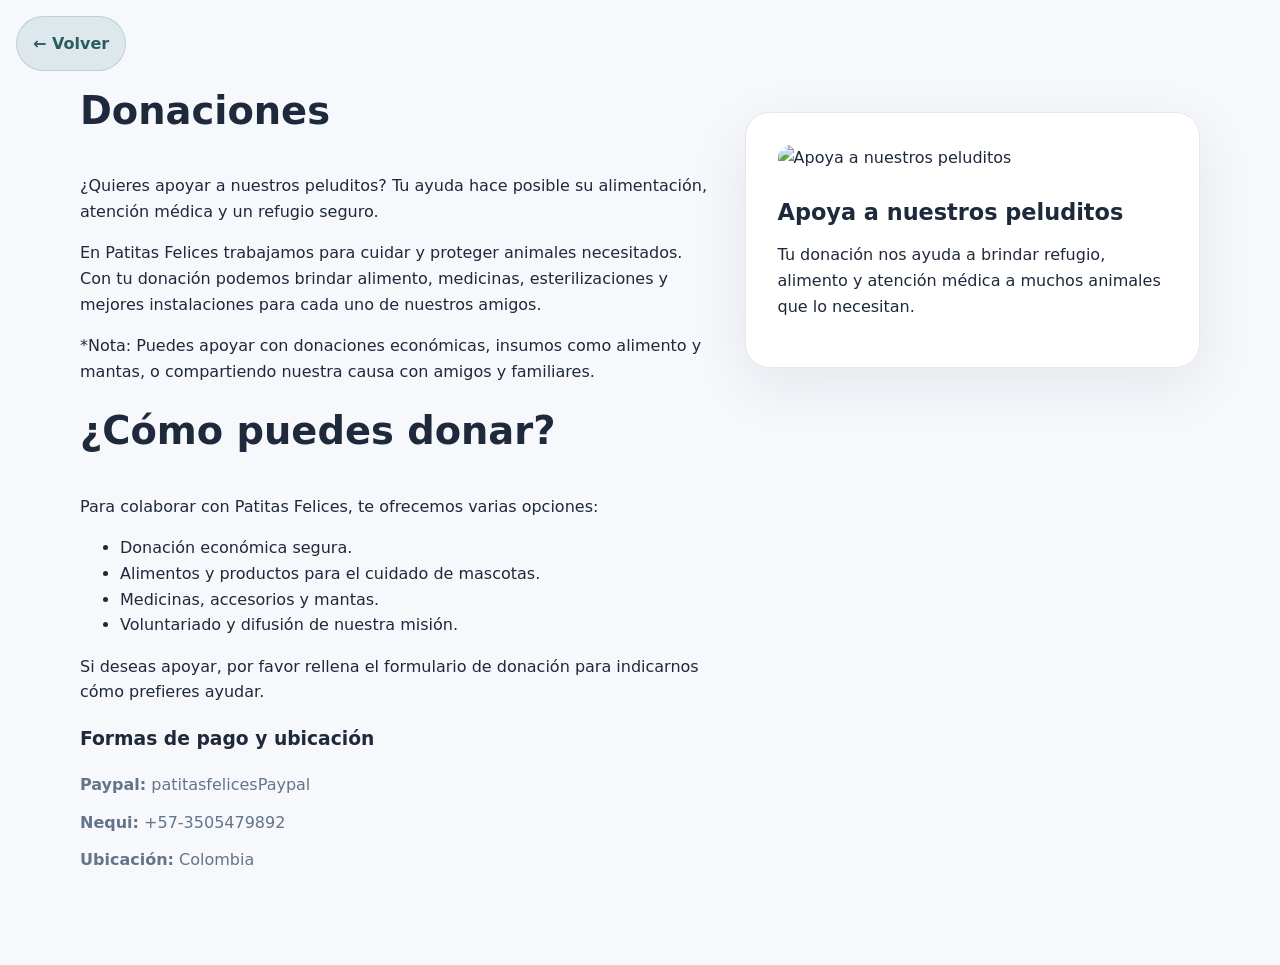
==== Donaciones.html @ f0304f80 "donaciones y adopta" ====
<!DOCTYPE html>
<html lang="es">
  <head>
    <meta charset="UTF-8" />
    <meta name="viewport" content="width=device-width, initial-scale=1.0" />
    <title>Patitas felices | Donaciones</title>
    <link rel="stylesheet" href="style.css" />
  </head>
  <body>
    <div class="back-button">
      <a href="index.html">← Volver</a>
    </div>
    <section id="contacto" class="section">
      <div class="container section__grid">
        <div>
          <h2>Donaciones</h2>
          <p>
            ¿Quieres apoyar a nuestros peluditos? Tu ayuda hace posible su alimentación, atención médica y un refugio seguro.
          </p>
          <p>
            En Patitas Felices trabajamos para cuidar y proteger animales necesitados. Con tu donación podemos brindar alimento, medicinas, esterilizaciones y mejores instalaciones para cada uno de nuestros amigos.
          </p>
          <p>
            *Nota: Puedes apoyar con donaciones económicas, insumos como alimento y mantas, o compartiendo nuestra causa con amigos y familiares.
          </p>
          <h2>¿Cómo puedes donar?</h2>
          <p>
            Para colaborar con Patitas Felices, te ofrecemos varias opciones:
          </p>
          <ul>
            <li>Donación económica segura.</li>
            <li>Alimentos y productos para el cuidado de mascotas.</li>
            <li>Medicinas, accesorios y mantas.</li>
            <li>Voluntariado y difusión de nuestra misión.</li>
          </ul>
          <p>Si deseas apoyar, por favor rellena el formulario de donación para indicarnos cómo prefieres ayudar.</p>
          <div class="contact-info">
            <h3>Formas de pago y ubicación</h3>
            <p><strong>Paypal:</strong> patitasfelicesPaypal</p> 
            <p><strong>Nequi:</strong> +57-3505479892</p>
            <p><strong>Ubicación:</strong> Colombia</p>
          </div>
        </div>
        <article class="card adopt-card">
          <img src="https://picsum.photos/id/237/500/350" alt="Apoya a nuestros peluditos" />
          <h3>Apoya a nuestros peluditos</h3>
          <p>
            Tu donación nos ayuda a brindar refugio, alimento y atención médica a muchos animales que lo necesitan.
          </p>
        </article>
      </div>
    </section>
  </body>
</html>
---- style.css ----
:root {
  --bg: #f7f8fc;
  --surface: #ffffff;
  --primary: #2c7a7b;
  --primary-dark: #285e61;
  --text: #1e293b;
  --muted: #64748b;
  --border: #e2e8f0;
  --shadow: 0 18px 60px rgba(15, 23, 42, 0.08);
  --radius: 24px;
  font-size: 16px;
}

* {
  box-sizing: border-box;
}

html,
body {
  margin: 0;
  padding: 0;
  min-height: 100%;
  font-family: Inter, system-ui, -apple-system, BlinkMacSystemFont, "Segoe UI", sans-serif;
  background: var(--bg);
  color: var(--text);
}

body {
  line-height: 1.6;
}

a {
  color: inherit;
  text-decoration: none;
}

.container {
  width: min(1120px, calc(100% - 2rem));
  margin: 0 auto;
}

.back-button {
  position: fixed;
  top: 1rem;
  left: 1rem;
  z-index: 10;
}

.back-button a,
.back-button button {
  display: inline-flex;
  align-items: center;
  gap: 0.5rem;
  padding: 0.85rem 1rem;
  border: 1px solid rgba(44, 122, 123, 0.2);
  border-radius: 999px;
  background: rgba(44, 122, 123, 0.12);
  color: var(--primary-dark);
  font-weight: 600;
  cursor: pointer;
  transition: transform 0.2s ease, background 0.2s ease;
}

.back-button a:hover,
.back-button button:hover {
  transform: translateY(-1px);
  background: rgba(44, 122, 123, 0.18);
}

.hero {
  background: linear-gradient(180deg, #d7f2f2 0%, rgba(255, 255, 255, 0.85) 100%);
  padding: 4rem 0 6rem;
}

.hero__content {
  display: grid;
  grid-template-columns: 1.2fr 0.8fr;
  gap: 2rem;
  align-items: center;
}

.hero__tag {
  margin: 0 0 0.75rem;
  text-transform: uppercase;
  letter-spacing: 0.18em;
  font-size: 0.85rem;
  color: var(--primary-dark);
}

.hero h1 {
  margin: 0;
  font-size: clamp(2.75rem, 5vw, 4.5rem);
}

.hero__subtitle {
  margin: 1.5rem 0 2rem;
  max-width: 44rem;
  color: var(--muted);
}

.hero__actions {
  display: flex;
  flex-wrap: wrap;
  gap: 1rem;
}

.btn {
  display: inline-flex;
  align-items: center;
  justify-content: center;
  padding: 0.95rem 1.7rem;
  border-radius: 999px;
  font-weight: 600;
  transition: transform 0.2s ease, box-shadow 0.2s ease;
}

.btn:hover {
  transform: translateY(-1px);
}

.btn--primary {
  background: var(--primary);
  color: white;
}

.btn--secondary {
  background: rgba(44, 122, 123, 0.12);
  color: var(--primary-dark);
}

.hero__image {
  display: flex;
  justify-content: center;
}

.hero__photo {
  width: min(320px, 100%);
  aspect-ratio: 1 / 1;
  border-radius: 36px;
  overflow: hidden;
  background: linear-gradient(180deg, #fefefe 0%, #d7f2f2 100%);
  display: grid;
  place-items: center;
  box-shadow: var(--shadow);
  transition: transform 0.35s ease, box-shadow 0.35s ease;
}

.hero__photo img {
  width: 100%;
  height: 100%;
  object-fit: cover;
  display: block;
  transition: transform 0.35s ease;
}

img {
  transition: transform 0.35s ease;
}

img:hover,
img:focus-visible {
  transform: scale(1.03);
}

.hero__photo:hover,
.hero__photo:focus-within {
  transform: scale(1.04);
  box-shadow: 0 28px 70px rgba(15, 23, 42, 0.14);
}

.hero__photo:hover img,
.hero__photo:focus-within img {
  transform: scale(1.08);
}

table,
.hover-expand {
  transition: transform 0.25s ease, box-shadow 0.25s ease;
}

table:hover,
.hover-expand:hover {
  transform: scale(1.02);
  box-shadow: 0 20px 50px rgba(15, 23, 42, 0.08);
}

.project-card {
  background: var(--surface);
  border: 1px solid var(--border);
  border-radius: 28px;
  padding: 1.75rem;
  box-shadow: 0 20px 50px rgba(15, 23, 42, 0.05);
  transition: transform 0.25s ease, box-shadow 0.25s ease;
}

.project-card:hover,
.project-card:focus-within {
  transform: scale(0.98);
  box-shadow: 0 16px 40px rgba(15, 23, 42, 0.08);
}

.section {
  padding: 5rem 0;
}

.section__grid {
  display: grid;
  grid-template-columns: 1.25fr 0.9fr;
  gap: 2rem;
  align-items: start;
}

h2 {
  margin-top: 0;
  font-size: clamp(2rem, 3vw, 2.75rem);
}

p {
  margin: 0 0 1rem;
}

.card {
  background: var(--surface);
  border: 1px solid var(--border);
  border-radius: var(--radius);
  padding: 2rem;
  box-shadow: var(--shadow);
  transition: transform 0.25s ease, box-shadow 0.25s ease;
}
.card img {
  width: auto;
  height: auto;
  border-radius: var(--radius);
  margin-bottom: 1.5rem;
  justify-content: center;
}
.adopt-card {
  margin-top: 2rem;
}
.adopt-card h3 {
  margin-top: 0;
  margin-bottom: 0.75rem;
  font-size: 1.4rem;
}

.card:hover,
.card:focus-within {
  transform: scale(1.02);
  box-shadow: 0 24px 55px rgba(15, 23, 42, 0.12);
}

.card--info ul {
  list-style: none;
  padding: 0;
  margin: 0.75rem 0 0;
}

.card--info li {
  margin-bottom: 0.85rem;
  color: var(--muted);
}

.catalog-grid,
.projects-grid {
  display: grid;
  gap: 1.5rem;
}

.catalog-grid {
  grid-template-columns: repeat(auto-fit, minmax(220px, 1fr));
}

.catalog-card,
.project-card {
  background: var(--surface);
  border: 1px solid var(--border);
  border-radius: 28px;
  padding: 1.75rem;
  box-shadow: 0 20px 50px rgba(15, 23, 42, 0.05);
  transition: transform 0.25s ease, box-shadow 0.25s ease;
}

.catalog-card {
  overflow: hidden;
}

.catalog-card img {
  border-radius: 24px;
  display: block;
  max-width: 100%;
  height: auto;
  margin: 0 auto 1rem;
  object-fit: cover;
}

.catalog-card:hover,
.catalog-card:focus-within {
  transform: scale(1.02);
  box-shadow: 0 24px 55px rgba(15, 23, 42, 0.1);
}

.skill-card h3,
.project-card h3 {
  margin-top: 0;
}

.form-link {
  display: inline-block;
  margin-top: 1rem;
  color: var(--primary);
  font-weight: 600;
}

.contact-info p {
  margin: 0.75rem 0;
  color: var(--muted);
}

.contact-form {
  display: grid;
  gap: 1rem;
}

.contact-form label {
  display: grid;
  gap: 0.5rem;
  font-weight: 600;
}

.contact-form input,
.contact-form textarea {
  width: 100%;
  border: 1px solid var(--border);
  border-radius: 18px;
  padding: 1rem 1.1rem;
  font: inherit;
  background: #f8fafc;
  color: var(--text);
}

.contact-form textarea {
  resize: vertical;
}

.footer {
  padding: 1.5rem 0 2rem;
  background: #eef4f6;
}

.footer__content {
  display: flex;
  flex-direction: column;
  align-items: flex-start;
  gap: 1rem;
  color: var(--muted);
}

.footer__brand {
  display: flex;
  align-items: center;
  gap: 1rem;
}

.footer__socials {
  display: flex;
  align-items: center;
  justify-content: center;
  gap: 3em;
}

.footer__logo {
  width: 80px;
  max-width: 100%;
  height: auto;
  border-radius: 50%;
}

.footer__social-icon {
  width: 36px;
  height: 36px;
  object-fit: cover;
  border-radius: 12px;
}

@media (max-width: 900px) {
  .hero__content,
  .section__grid {
    grid-template-columns: 1fr;
  }

  .hero {
    padding-top: 3rem;
  }
}

@media (max-width: 600px) {
  .hero {
    padding: 2.5rem 0 4rem;
  }

  .hero__photo {
    border-radius: 2rem;
  }

  .btn {
    width: 100%;
  }
}
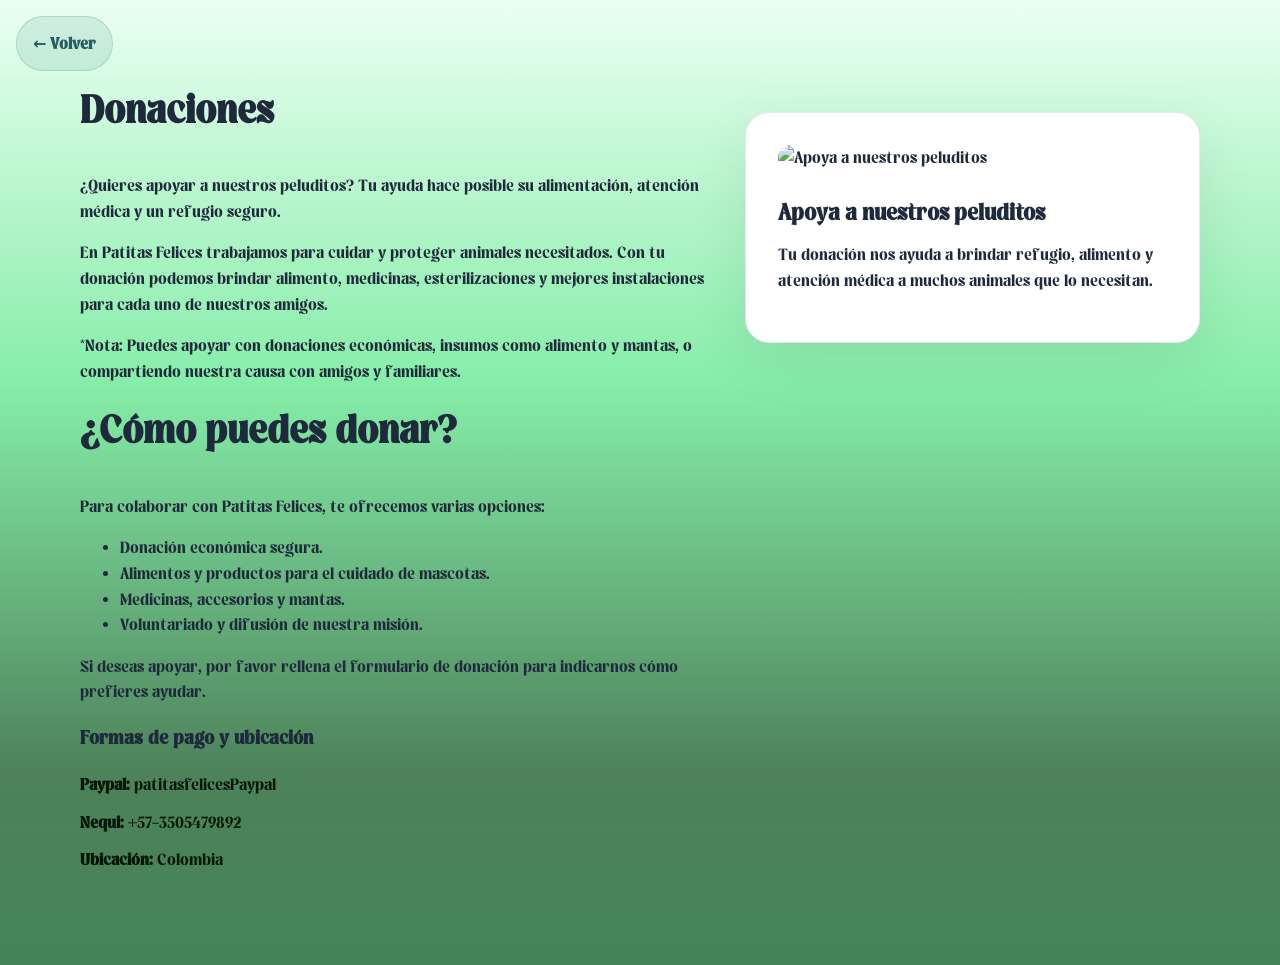
==== commit 89d48b83: "final/esperamos" ====
--- a/Donaciones.html
+++ b/Donaciones.html
@@ -42,7 +42,7 @@
           </div>
         </div>
         <article class="card adopt-card">
-          <img src="https://picsum.photos/id/237/500/350" alt="Apoya a nuestros peluditos" />
+          <img src="https://media.istockphoto.com/id/623368750/es/foto/gato-birma-sagrado-en-el-interior.jpg?s=612x612&w=0&k=20&c=ezGuXE5hLbhHHDVksyi_UmX9pvy9rhhBVQ6qRbfj33Y=" alt="Apoya a nuestros peluditos" />
           <h3>Apoya a nuestros peluditos</h3>
           <p>
             Tu donación nos ayuda a brindar refugio, alimento y atención médica a muchos animales que lo necesitan.
--- a/style.css
+++ b/style.css
@@ -1,5 +1,16 @@
+@font-face {
+  font-family: 'Mileast';
+  src: url('mileast/Mileast.otf') format('opentype');
+}
+
+@font-face {
+  font-family: 'Mileast';
+  src: url('mileast/Mileast Italic.otf') format('opentype');
+  font-style: italic;
+}
+
 :root {
-  --bg: #f7f8fc;
+  --bg: hsl(0, 0%, 100%);
   --surface: #ffffff;
   --primary: #2c7a7b;
   --primary-dark: #285e61;
@@ -7,12 +18,54 @@
   --muted: #64748b;
   --border: #e2e8f0;
   --shadow: 0 18px 60px rgba(15, 23, 42, 0.08);
+  --shadow-soft: 0 20px 50px rgba(15, 23, 42, 0.05);
+  --shadow-medium: 0 16px 40px rgba(15, 23, 42, 0.08);
+  --shadow-strong: 0 8px 16px rgba(0, 0, 0, 0.8);
+  --shadow-lift: 0 28px 70px rgba(15, 23, 42, 0.14);
+  --shadow-focus: 0 24px 55px rgba(15, 23, 42, 0.12);
+  --shadow-highlight: 0 4px 12px rgba(0, 0, 0, 0.2);
   --radius: 24px;
+  --header-bg: #1d2c25;
+  --header-text: #ffffff;
+  --header-highlight: rgba(255, 255, 255, 0.1);
+  --nav-link: #90caf9;
+  --nav-link-hover: #ffffff;
+  --primary-border: rgba(44, 122, 123, 0.2);
+  --primary-transparent: rgba(44, 122, 123, 0.12);
+  --primary-hover: rgba(44, 122, 123, 0.18);
+  --hero-bg-start: #d7f2f2;
+  --hero-bg-end: rgba(255, 255, 255, 0.85);
+  --hero-photo-bg-start: #fefefe;
+  --hero-photo-bg-end: #d7f2f2;
+  --card-glow: rgba(85, 173, 255, 1);
+  --card-text-glow: rgba(25, 236, 236, 1);
+  --text-dark: #000000;
+  --text-emphasis: #00192d;
+  --danger: #ff0000;
+  --btn-secondary-bg: #52747a;
+  --form-bg: #f8fafc;
+  --footer-bg: #eef4f6;
+  --pulse-color: rgba(144, 202, 249, 0.7);
+  --pulse-color-fade: rgba(144, 202, 249, 0);
+  --backend-surface: rgba(38, 50, 56, 0.9);
+  --backend-shadow: rgba(0, 0, 0, 0.5);
+  --backend-hover-shadow: rgba(144, 202, 249, 0.4);
+  --backend-accent-start: #0d47a1;
+  --backend-accent-end: #90caf9;
+  --header-title-shadow: rgba(0, 0, 0, 0.9);
   font-size: 16px;
 }
 
 * {
   box-sizing: border-box;
+}
+
+.huellas {
+  position: absolute;
+  width: 100%;
+  height: 100%;
+  object-fit: cover;
+  z-index: 1;
 }
 
 html,
@@ -20,9 +73,11 @@
   margin: 0;
   padding: 0;
   min-height: 100%;
-  font-family: Inter, system-ui, -apple-system, BlinkMacSystemFont, "Segoe UI", sans-serif;
-  background: var(--bg);
+  font-family: 'Mileast', Inter, system-ui, -apple-system, BlinkMacSystemFont, "Segoe UI", sans-serif;
+  background: linear-gradient(rgb(235, 255, 242),rgb(133, 237, 168),rgb(77, 130, 90),rgb(61, 132, 85),rgb(6, 60, 33),rgb(9, 73, 49));
+  background-size: 200% 200%;
   color: var(--text);
+  z-index: 2;
 }
 
 body {
@@ -37,6 +92,84 @@
 .container {
   width: min(1120px, calc(100% - 2rem));
   margin: 0 auto;
+}
+
+header {
+  background: var(--header-bg);
+  color: var(--header-text);
+  padding: 30px;
+  text-align: center;
+  box-shadow: var(--shadow-strong);
+  position: relative;
+  overflow: hidden;
+}
+
+header::before {
+  content: '';
+  position: absolute;
+  top: 0;
+  left: -100%;
+  width: 100%;
+  height: 100%;
+  background: linear-gradient(90deg, transparent, var(--header-highlight), transparent);
+  animation: shimmer 3s infinite;
+}
+
+@keyframes shimmer {
+  0% { left: -100%; }
+  100% { left: 100%; }
+}
+
+header h1 {
+  margin: 0;
+  font-size: 3em;
+  text-shadow: 3px 3px 6px var(--header-title-shadow);
+  animation: slideIn 1.5s ease-out;
+}
+
+@keyframes slideIn {
+  from { transform: translateY(-50px); opacity: 0; }
+  to { transform: translateY(0); opacity: 1; }
+}
+
+nav ul {
+  list-style: none;
+  padding: 0;
+  margin: 20px 0 0 0;
+}
+
+nav li {
+  display: inline;
+  margin: 0 20px;
+}
+
+nav a {
+  color: var(--nav-link);
+  text-decoration: none;
+  font-weight: bold;
+  transition: all 0.4s ease;
+  position: relative;
+}
+
+nav a::after {
+  content: '';
+  position: absolute;
+  width: 0;
+  height: 2px;
+  bottom: -5px;
+  left: 50%;
+  background: var(--nav-link);
+  transition: all 0.4s ease;
+}
+
+nav a:hover::after {
+  width: 100%;
+  left: 0;
+}
+
+nav a:hover {
+  color: var(--nav-link-hover);
+  text-shadow: 0 0 10px var(--nav-link);
 }
 
 .back-button {
@@ -52,9 +185,9 @@
   align-items: center;
   gap: 0.5rem;
   padding: 0.85rem 1rem;
-  border: 1px solid rgba(44, 122, 123, 0.2);
+  border: 1px solid var(--primary-border);
   border-radius: 999px;
-  background: rgba(44, 122, 123, 0.12);
+  background: var(--primary-transparent);
   color: var(--primary-dark);
   font-weight: 600;
   cursor: pointer;
@@ -64,11 +197,11 @@
 .back-button a:hover,
 .back-button button:hover {
   transform: translateY(-1px);
-  background: rgba(44, 122, 123, 0.18);
+  background: var(--primary-hover);
 }
 
 .hero {
-  background: linear-gradient(180deg, #d7f2f2 0%, rgba(255, 255, 255, 0.85) 100%);
+  background: linear-gradient(180deg, var(--hero-bg-start) 0%, var(--hero-bg-end) 100%);
   padding: 4rem 0 6rem;
 }
 
@@ -104,30 +237,6 @@
   gap: 1rem;
 }
 
-.btn {
-  display: inline-flex;
-  align-items: center;
-  justify-content: center;
-  padding: 0.95rem 1.7rem;
-  border-radius: 999px;
-  font-weight: 600;
-  transition: transform 0.2s ease, box-shadow 0.2s ease;
-}
-
-.btn:hover {
-  transform: translateY(-1px);
-}
-
-.btn--primary {
-  background: var(--primary);
-  color: white;
-}
-
-.btn--secondary {
-  background: rgba(44, 122, 123, 0.12);
-  color: var(--primary-dark);
-}
-
 .hero__image {
   display: flex;
   justify-content: center;
@@ -138,7 +247,7 @@
   aspect-ratio: 1 / 1;
   border-radius: 36px;
   overflow: hidden;
-  background: linear-gradient(180deg, #fefefe 0%, #d7f2f2 100%);
+  background: linear-gradient(180deg, var(--hero-photo-bg-start) 0%, var(--hero-photo-bg-end) 100%);
   display: grid;
   place-items: center;
   box-shadow: var(--shadow);
@@ -153,6 +262,92 @@
   transition: transform 0.35s ease;
 }
 
+.hero__photo:hover,
+.hero__photo:focus-within {
+  transform: scale(1.04);
+  box-shadow: var(--shadow-lift);
+}
+
+.hero__photo:hover img,
+.hero__photo:focus-within img {
+  transform: scale(1.08);
+}
+
+main {
+  padding: 0;
+}
+
+#carru {
+  min-height: 100vh;
+  background-size: cover;
+  background-position: center;
+  background-repeat: no-repeat;
+  animation: backgroundSlide 12s ease-in-out infinite;
+  display: flex;
+  align-items: center;
+  justify-content: center;
+}
+
+#carru .text {
+  font-style: normal;
+  text-align: left;
+}
+
+#carru .text h2 {
+  font-size: 3em;
+  color: var(--text-dark);
+  margin-bottom: 20px;
+  text-align: left;
+}
+
+.text h2:hover {
+  font-size: 9em;
+  color: var(--text-dark);
+  text-shadow: 0 0 10px var(--text-emphasis);
+}
+
+#carru hr {
+  color: var(--danger);
+}
+
+#carru .text p {
+  font-size: 2em;
+  color: var(--text-dark);
+  max-width: 600px;
+  text-align: left;
+}
+
+.btn-row {
+  text-align: center;
+}
+
+.btn {
+  display: inline-flex;
+  align-items: center;
+  justify-content: center;
+  padding: 0.95rem 1.7rem;
+  border-radius: 999px;
+  font-weight: 600;
+  transition: transform 0.2s ease, box-shadow 0.2s ease;
+  background-color: var(--btn-secondary-bg);
+  margin: 1rem 0;
+}
+
+.btn:hover {
+  transform: translateY(-1px);
+  box-shadow: var(--shadow-highlight);
+}
+
+.btn--primary {
+  background: var(--primary);
+  color: var(--surface);
+}
+
+.btn--secondary {
+  background: var(--primary-transparent);
+  color: var(--primary-dark);
+}
+
 img {
   transition: transform 0.35s ease;
 }
@@ -162,61 +357,148 @@
   transform: scale(1.03);
 }
 
-.hero__photo:hover,
-.hero__photo:focus-within {
-  transform: scale(1.04);
-  box-shadow: 0 28px 70px rgba(15, 23, 42, 0.14);
-}
-
-.hero__photo:hover img,
-.hero__photo:focus-within img {
-  transform: scale(1.08);
-}
-
-table,
-.hover-expand {
-  transition: transform 0.25s ease, box-shadow 0.25s ease;
-}
-
-table:hover,
-.hover-expand:hover {
-  transform: scale(1.02);
-  box-shadow: 0 20px 50px rgba(15, 23, 42, 0.08);
-}
-
+.section {
+  padding: 5rem 0;
+}
+
+.section__grid {
+  display: grid;
+  grid-template-columns: 1.25fr 0.9fr;
+  gap: 2rem;
+  align-items: start;
+}
+
+h2 {
+  margin-top: 0;
+  font-size: clamp(2rem, 3vw, 2.75rem);
+}
+
+p {
+  margin: 0 0 1rem;
+}
+
+.catalog-grid,
+.projects-grid {
+  display: grid;
+  gap: 1.5rem;
+  z-index: 2;
+}
+
+.catalog-grid {
+  grid-template-columns: repeat(auto-fit, minmax(220px, 1fr));
+}
+#carrusel {
+  min-height: 50vh;
+  background-position: center;
+  background-repeat: no-repeat;
+  animation: backgroundSlide3 12s ease-in-out infinite;
+  display: flex;
+  align-items: center;
+  justify-content: center;
+}
+
+@keyframes backgroundSlide3 {
+  0% {
+    background-image: url('https://encrypted-tbn0.gstatic.com/images?q=tbn:ANd9GcTCll1FGRzv5RL8CKKYykKkc1KUFFCpuDEuDg&s');
+  }
+  33% {
+    background-image: url('https://bogota.gov.co/sites/default/files/styles/1050px/public/rescate_animal_ok.jpg');
+  }
+  66% {
+    background-image: url('https://media.cnn.com/api/v1/images/stellar/prod/trax-heroes-00-03-05-27-still005.png?c=16x9&q=w_1280,c_fill');
+  }
+  100% {
+    background-image: url('https://img.freepik.com/foto-gratis/perro-rescate-disfrutando-ser-mascota-mujer-refugio_23-2148682929.jpg?semt=ais_hybrid&w=740&q=80');
+}
+}
+#carrusel:hover {
+  min-height: 50vh;
+  background-position: center;
+  background-repeat: no-repeat;
+  animation: backgroundSlide2 25s ease-in-out infinite;
+  display: flex;
+  align-items: center;
+  justify-content: center;
+}
+
+@keyframes backgroundSlide2 {
+  0% {
+    background-image: url('https://preview.redd.it/funniest-pictures-of-cats-v0-jrl0ibqtt79f1.jpg?width=1080&crop=smart&auto=webp&s=9575061436146eed10ce691c76b02cc2721018d0');
+  }
+  11% {
+    background-image: url('https://i.pinimg.com/736x/52/f2/f3/52f2f36128acfbd9c776ac76e1262a67.jpg');
+  }
+  22% {
+    background-image: url('https://preview.redd.it/post-the-best-cat-memes-you-got-in-the-comments-please-v0-kg82lbnu0ste1.png?auto=webp&s=e6f9eee86484f5de3f4e31f3c33b2d07fb982bd5');
+  }
+  33% {
+    background-image: url('https://preview.redd.it/silly-cat-memes-for-you-v0-1hx3sdcn423d1.jpg?width=224&format=pjpg&auto=webp&s=f7e3e143dbab2e682ff904a41cb9b9caab14c898');
+  }
+  44% {
+    background-image: url('https://preview.redd.it/silly-cat-memes-for-you-v0-l2ru6ecn423d1.jpg?width=250&format=pjpg&auto=webp&s=77896ae9c21f714f74284ffd8d7a2c2b9b4e3684');
+  }
+  55% {
+    background-image: url('https://preview.redd.it/silly-cat-memes-for-you-v0-10jxilcn423d1.jpg?width=220&format=pjpg&auto=webp&s=bf63bbdb7e895c9e4f59eebd92bfdf6c554bb2c4');
+  }
+  66% {
+    background-image: url('https://preview.redd.it/silly-cat-memes-for-you-v0-6l9ihdcn423d1.jpg?width=959&format=pjpg&auto=webp&s=aaf93b1e7736d03347f2c7e7ed562bff5848c194');
+  }
+  77% {
+    background-image: url('https://images3.memedroid.com/images/UPLOADED29/65c9cca3c0afa.webp');
+  }
+  88% {
+    background-image: url('https://m.media-amazon.com/images/I/51MGFZsS4+L.jpg');
+  }
+  100% {
+    background-image: url('https://images7.memedroid.com/images/UPLOADED322/634084e6e7085.webp');
+  }
+}
+
+.catalog-card,
 .project-card {
   background: var(--surface);
   border: 1px solid var(--border);
   border-radius: 28px;
   padding: 1.75rem;
-  box-shadow: 0 20px 50px rgba(15, 23, 42, 0.05);
+  box-shadow: var(--shadow-soft);
   transition: transform 0.25s ease, box-shadow 0.25s ease;
+  z-index: 2;
+}
+
+.catalog-card {
+  overflow: hidden;
+}
+
+.catalog-card img {
+  border-radius: 24px;
+  display: block;
+  max-width: 100%;
+  height: auto;
+  margin: 0 auto 1rem;
+  object-fit: cover;
+  z-index: 2;
+}
+
+.catalog-card img:hover {
+  rotate: 5deg;
+  box-shadow: var(--card-glow) 0px 0px 10px;
+}
+
+.catalog-card:hover {
+  color: var(--text-dark);
+  text-shadow: 0px 0px 10px var(--card-text-glow);
+}
+
+.catalog-card:hover,
+.catalog-card:focus-within {
+  transform: scale(1.02);
+  box-shadow: var(--shadow-focus);
 }
 
 .project-card:hover,
 .project-card:focus-within {
   transform: scale(0.98);
-  box-shadow: 0 16px 40px rgba(15, 23, 42, 0.08);
-}
-
-.section {
-  padding: 5rem 0;
-}
-
-.section__grid {
-  display: grid;
-  grid-template-columns: 1.25fr 0.9fr;
-  gap: 2rem;
-  align-items: start;
-}
-
-h2 {
-  margin-top: 0;
-  font-size: clamp(2rem, 3vw, 2.75rem);
-}
-
-p {
-  margin: 0 0 1rem;
+  box-shadow: var(--shadow-medium);
 }
 
 .card {
@@ -226,27 +508,34 @@
   padding: 2rem;
   box-shadow: var(--shadow);
   transition: transform 0.25s ease, box-shadow 0.25s ease;
-}
+  z-index: 2;
+}
+
 .card img {
   width: auto;
   height: auto;
   border-radius: var(--radius);
   margin-bottom: 1.5rem;
   justify-content: center;
-}
+  z-index: 2;
+}
+
 .adopt-card {
   margin-top: 2rem;
-}
+  z-index: 2;
+}
+
 .adopt-card h3 {
   margin-top: 0;
   margin-bottom: 0.75rem;
   font-size: 1.4rem;
+  z-index: 2;
 }
 
 .card:hover,
 .card:focus-within {
   transform: scale(1.02);
-  box-shadow: 0 24px 55px rgba(15, 23, 42, 0.12);
+  box-shadow: var(--shadow-focus);
 }
 
 .card--info ul {
@@ -258,45 +547,6 @@
 .card--info li {
   margin-bottom: 0.85rem;
   color: var(--muted);
-}
-
-.catalog-grid,
-.projects-grid {
-  display: grid;
-  gap: 1.5rem;
-}
-
-.catalog-grid {
-  grid-template-columns: repeat(auto-fit, minmax(220px, 1fr));
-}
-
-.catalog-card,
-.project-card {
-  background: var(--surface);
-  border: 1px solid var(--border);
-  border-radius: 28px;
-  padding: 1.75rem;
-  box-shadow: 0 20px 50px rgba(15, 23, 42, 0.05);
-  transition: transform 0.25s ease, box-shadow 0.25s ease;
-}
-
-.catalog-card {
-  overflow: hidden;
-}
-
-.catalog-card img {
-  border-radius: 24px;
-  display: block;
-  max-width: 100%;
-  height: auto;
-  margin: 0 auto 1rem;
-  object-fit: cover;
-}
-
-.catalog-card:hover,
-.catalog-card:focus-within {
-  transform: scale(1.02);
-  box-shadow: 0 24px 55px rgba(15, 23, 42, 0.1);
 }
 
 .skill-card h3,
@@ -313,7 +563,7 @@
 
 .contact-info p {
   margin: 0.75rem 0;
-  color: var(--muted);
+  color: rgb(0, 23, 6);
 }
 
 .contact-form {
@@ -334,7 +584,7 @@
   border-radius: 18px;
   padding: 1rem 1.1rem;
   font: inherit;
-  background: #f8fafc;
+  background: var(--form-bg);
   color: var(--text);
 }
 
@@ -344,7 +594,7 @@
 
 .footer {
   padding: 1.5rem 0 2rem;
-  background: #eef4f6;
+  background: var(--footer-bg);
 }
 
 .footer__content {
@@ -382,6 +632,32 @@
   border-radius: 12px;
 }
 
+table,
+.hover-expand {
+  transition: transform 0.25s ease, box-shadow 0.25s ease;
+}
+
+table:hover,
+.hover-expand:hover {
+  transform: scale(1.02);
+  box-shadow: var(--shadow-soft);
+}
+
+@keyframes backgroundSlide {
+  0% {
+    background-image: url('https://media.istockphoto.com/id/533229488/es/foto/linda-perros.jpg?s=612x612&w=0&k=20&c=6qkTEeZwhghkK8U0GrmHibnNMbh9uRzTJAhCTPf4-FQ=');
+  }
+  33% {
+    background-image: url('https://media.istockphoto.com/id/528373669/es/foto/gato-de-pelo-corto-brit%C3%A1nica.jpg?s=612x612&w=0&k=20&c=iTFb3Db2_DsngnCzqBS2WyacTwa5WnipXo-FdGgr-44=');
+  }
+  66% {
+    background-image: url('https://media.istockphoto.com/id/94740594/es/foto/intrigado.jpg?s=612x612&w=0&k=20&c=ecbI3esjFsfuSb83zA86OvXhCzDfS-fdT0xlxPeScJ4=');
+  }
+  100% {
+    background-image: url('https://media.istockphoto.com/id/626464158/es/foto/gato-con-boca-abierta.jpg?s=612x612&w=0&k=20&c=lrPoIWL-AHJ4hPf0gtq_Dp6qOUpUZI3AUIHw6-5uaZs=');
+  }
+}
+
 @media (max-width: 900px) {
   .hero__content,
   .section__grid {
@@ -391,6 +667,9 @@
   .hero {
     padding-top: 3rem;
   }
+  .adopt-card {
+    grid-template-columns: 1fr;
+  }
 }
 
 @media (max-width: 600px) {
@@ -405,4 +684,7 @@
   .btn {
     width: 100%;
   }
+  .adopt-card {
+    grid-template-columns: 1fr;
+  }
 }
